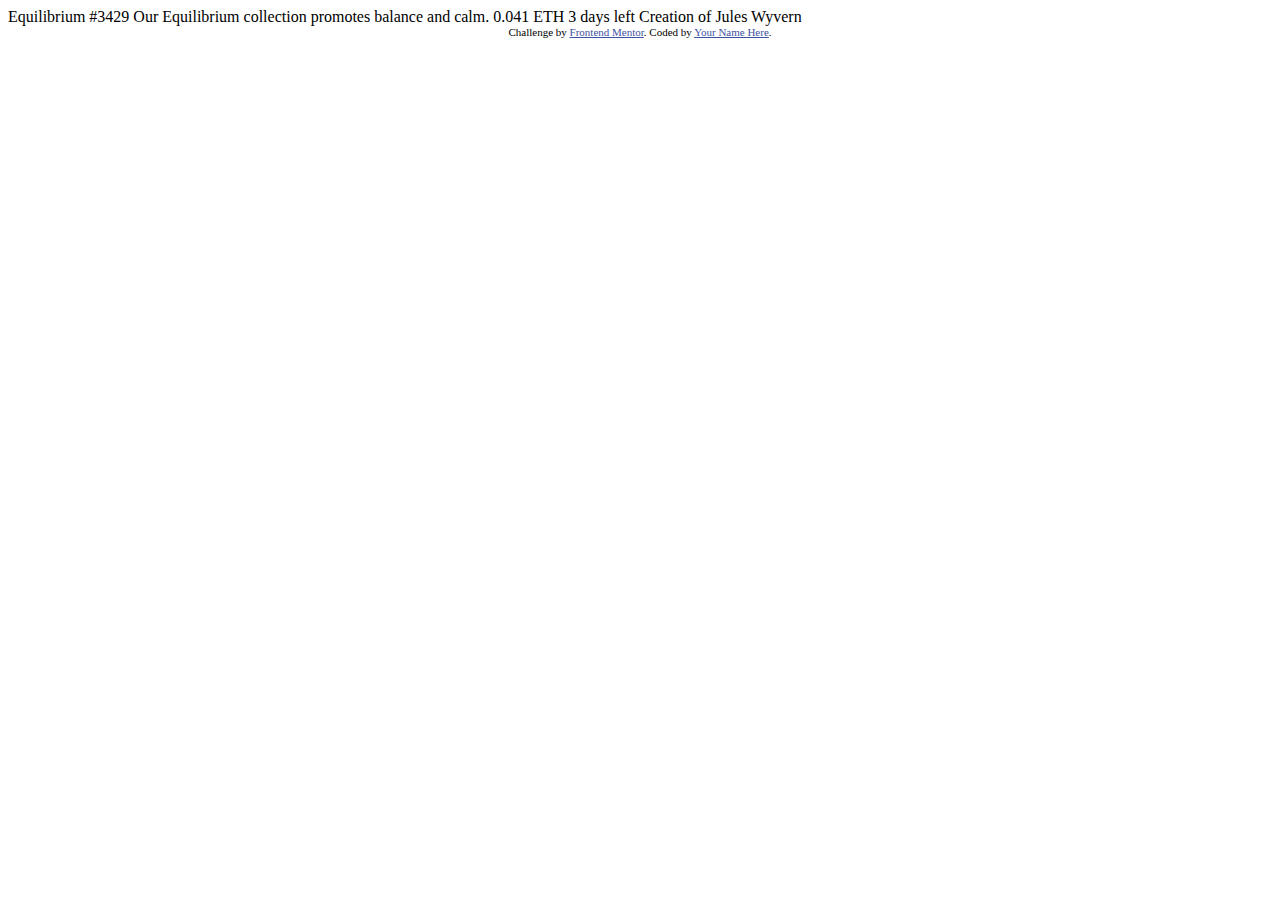
==== nft-preview-card-component-main/index.html @ 29844b36 "Copy of NFT-PREVIEW-CARD-STARTER" ====
<!DOCTYPE html>
<html lang="en">
<head>
  <meta charset="UTF-8">
  <meta name="viewport" content="width=device-width, initial-scale=1.0"> <!-- displays site properly based on user's device -->

  <link rel="icon" type="image/png" sizes="32x32" href="./images/favicon-32x32.png">
  
  <title>Frontend Mentor | NFT preview card component</title>

  <!-- Feel free to remove these styles or customise in your own stylesheet 👍 -->
  <style>
    .attribution { font-size: 11px; text-align: center; }
    .attribution a { color: hsl(228, 45%, 44%); }
  </style>
</head>
<body>

  Equilibrium #3429

  Our Equilibrium collection promotes balance and calm.

  0.041 ETH
  3 days left
  
  Creation of Jules Wyvern

  <div class="attribution">
    Challenge by <a href="https://www.frontendmentor.io?ref=challenge" target="_blank">Frontend Mentor</a>. 
    Coded by <a href="#">Your Name Here</a>.
  </div>
</body>
</html>
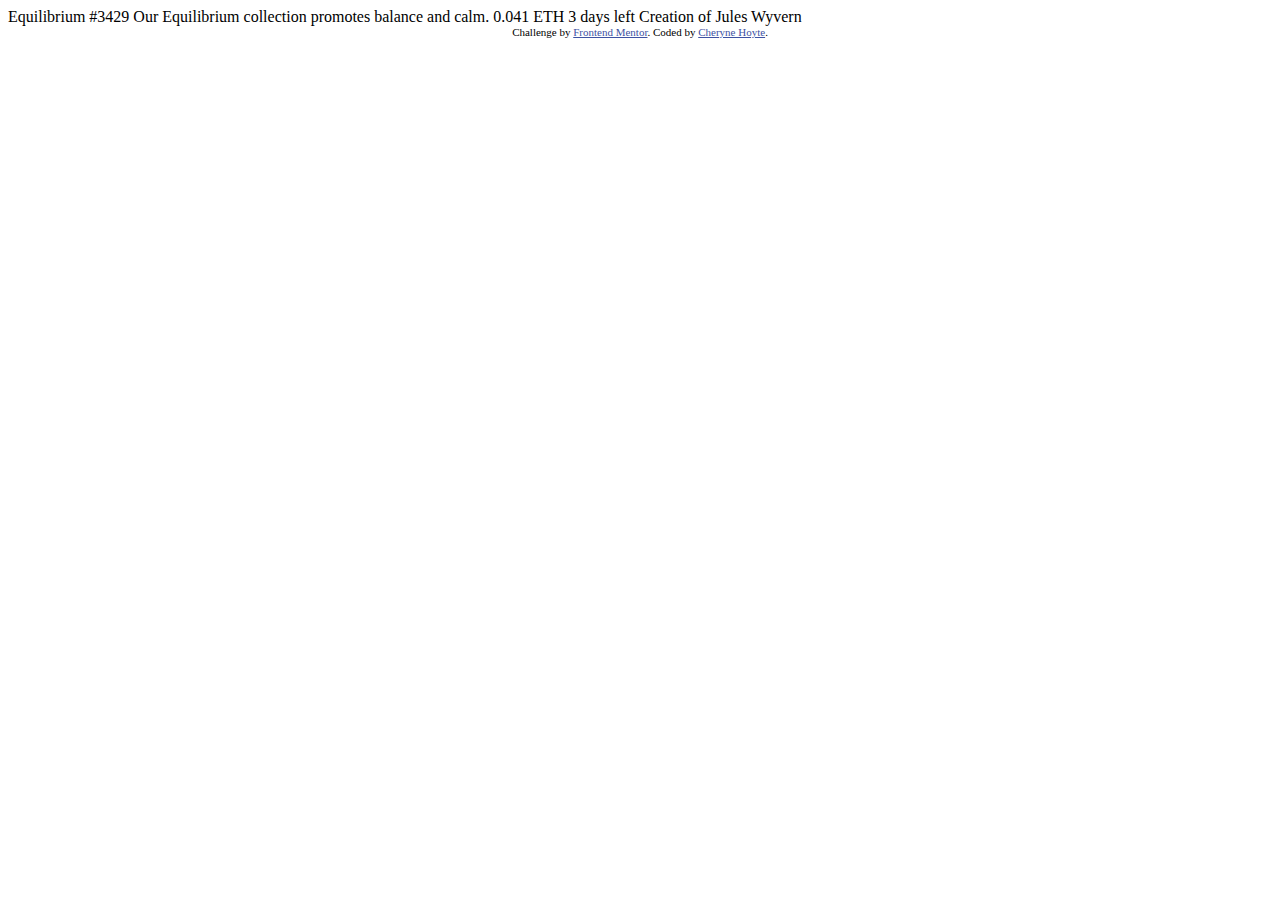
==== commit 77949d7d: "huh?" ====
--- a/nft-preview-card-component-main/index.html
+++ b/nft-preview-card-component-main/index.html
@@ -5,6 +5,7 @@
   <meta name="viewport" content="width=device-width, initial-scale=1.0"> <!-- displays site properly based on user's device -->
 
   <link rel="icon" type="image/png" sizes="32x32" href="./images/favicon-32x32.png">
+  <link rel="stylesheet" type="text/css" href="style.css">
   
   <title>Frontend Mentor | NFT preview card component</title>
 
@@ -27,7 +28,7 @@
 
   <div class="attribution">
     Challenge by <a href="https://www.frontendmentor.io?ref=challenge" target="_blank">Frontend Mentor</a>. 
-    Coded by <a href="#">Your Name Here</a>.
+    Coded by <a href="#">Cheryne Hoyte</a>.
   </div>
 </body>
 </html>--- a/nft-preview-card-component-main/style.css
+++ b/nft-preview-card-component-main/style.css
@@ -0,0 +1,3 @@
+body {
+	
+}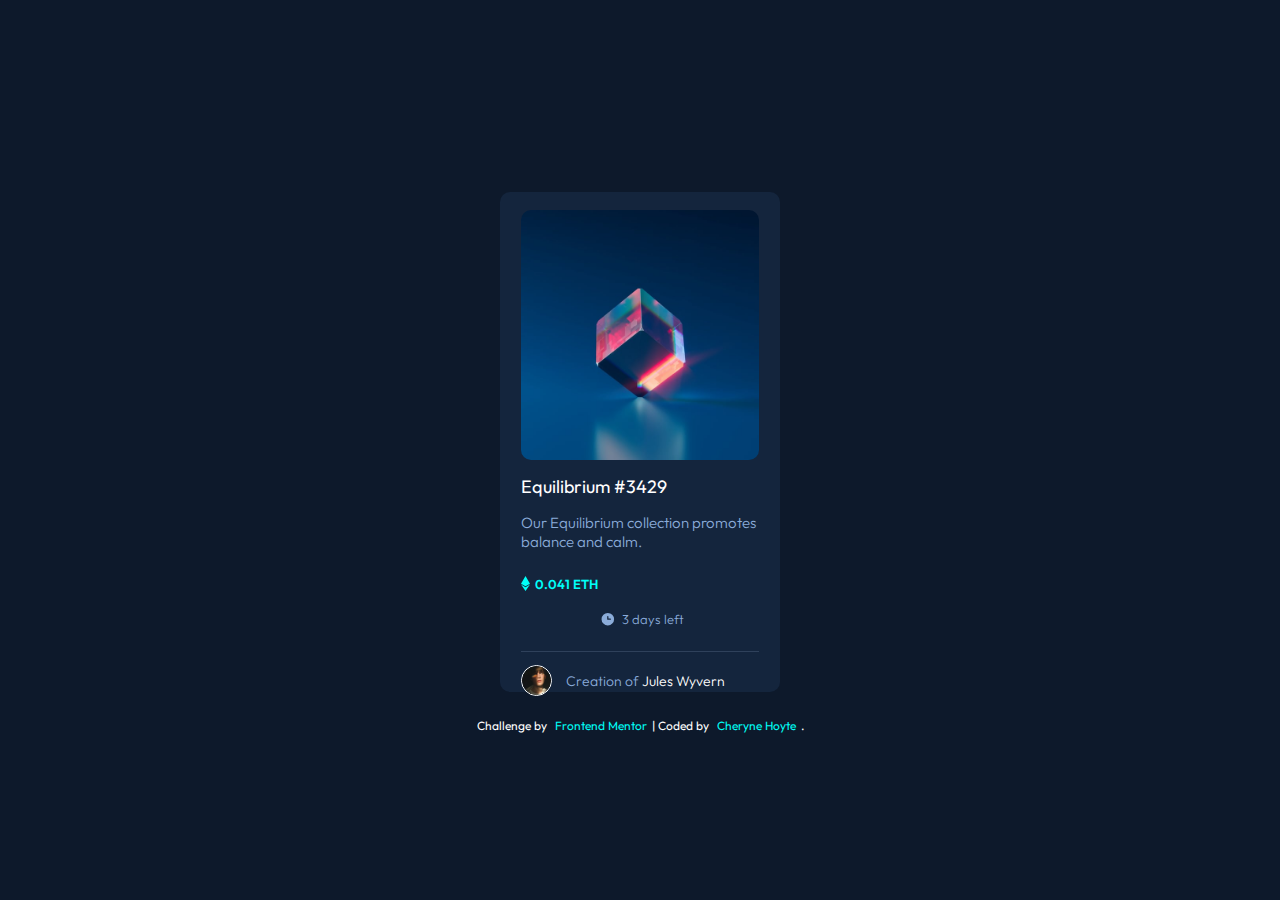
==== commit 2b858c07: "full project" ====
--- a/nft-preview-card-component-main/index.html
+++ b/nft-preview-card-component-main/index.html
@@ -6,29 +6,51 @@
 
   <link rel="icon" type="image/png" sizes="32x32" href="./images/favicon-32x32.png">
   <link rel="stylesheet" type="text/css" href="style.css">
-  
+  <link rel="preconnect" href="https://fonts.googleapis.com">
+  <link rel="preconnect" href="https://fonts.gstatic.com" crossorigin>
+  <link href="https://fonts.googleapis.com/css2?family=Outfit:wght@300;400;600&family=Saira+Condensed:wght@300;700&display=swap" rel="stylesheet">
+
   <title>Frontend Mentor | NFT preview card component</title>
 
   <!-- Feel free to remove these styles or customise in your own stylesheet 👍 -->
-  <style>
-    .attribution { font-size: 11px; text-align: center; }
-    .attribution a { color: hsl(228, 45%, 44%); }
-  </style>
+  
 </head>
 <body>
+  <div class="overlay">
+    <div class="content">
+      <div class="img">
+        <a href="#"><img src="images/image-equilibrium.jpg" width="200px" height="200px" class="round"></a>
+      </div>
 
-  Equilibrium #3429
+      <!-- <div class="eye">
+        <img src="images/icon-view.svg">
+      </div> -->
 
-  Our Equilibrium collection promotes balance and calm.
+      <div class="info">
+        <div id="header"><a href="#">Equilibrium #3429</a></div>
 
-  0.041 ETH
-  3 days left
-  
-  Creation of Jules Wyvern
+        <div class="para color">Our Equilibrium collection promotes balance and calm.</div>
 
-  <div class="attribution">
-    Challenge by <a href="https://www.frontendmentor.io?ref=challenge" target="_blank">Frontend Mentor</a>. 
-    Coded by <a href="#">Cheryne Hoyte</a>.
+        <div class="stats">
+          <div id="currency"><img src="images/icon-ethereum.svg" class="icon">0.041 ETH</div>
+        
+          <div id="days" class="color"><img src="images/icon-clock.svg" class="icon">3 days left</div>
+        </div>
+        
+        <hr id="hr">
+        <div>
+          <img src="images/image-avatar.png" class="avatar">
+          <div id="creation"><span class="color">Creation of</span> <a href="#">Jules Wyvern</a></div>
+        </div>
+      </div>
+    </div>
+  </div>
+
+  <div id="attribution">
+    <p>
+      Challenge by <a href="https://www.frontendmentor.io?ref=challenge" target="_blank" class="source">Frontend Mentor</a>| 
+      Coded by <a href="#" class="source">Cheryne Hoyte</a>.
+    </p>
   </div>
 </body>
 </html>--- a/nft-preview-card-component-main/style.css
+++ b/nft-preview-card-component-main/style.css
@@ -1,3 +1,166 @@
+  * {
+	box-sizing: border-box;
+}
+
+
 body {
-	
-}+	color: white;
+	background-color: hsl(217, 54%, 11%);
+	font-family: 'Outfit', sans-serif;
+	/*font-family: 'Saira Condensed', sans-serif;*/
+	margin: 0;
+	padding: 0;
+}
+
+#attribution {
+	font-size: 12px; 
+	text-align: center; 
+} /* I want this to act as a footer */
+
+#attribution a { 
+	color: hsl(178, 100%, 50%);
+	text-decoration: none;
+	border: 1px solid none;
+	padding: 5px;
+}
+
+#attribution a:hover {
+	border: 1px solid hsl(178, 100%, 50%);
+	border-radius: 10px;
+	padding: 4px;
+}
+
+#attribution > p {
+	margin-top: -13%;
+}
+
+/*.source {
+	text-decoration: none;
+}*/
+
+.overlay {
+	width: 280px;
+  	margin: 15% auto;
+  	height: 500px;
+  	background-color: hsl(216, 50%, 16%);
+  	border-radius: 10px;
+}
+
+	/***** image *****/
+img {
+	display: block;
+  	margin-left: auto;
+  	margin-right: auto;
+  	width: 85%; 
+  	height: 250px;
+  	/*padding-top: 20px;*/
+}
+
+.img {
+	padding-top: 18px;
+}
+
+img.round {
+	border-radius: 10px;
+}
+
+.info {
+	margin: 0 21px;
+}
+
+	/******* header *******/
+#header {
+	margin: 15px 0px;
+	font-size: 18px;
+	font-weight: 400;
+}
+
+#header a {
+	color: white;
+	text-decoration: none;
+}
+
+#header a:hover {
+	color: hsl(178, 100%, 50%);
+}
+
+	/****** paragraph ******/
+.para {
+	font-size: 15px;
+	margin-bottom: 22px;
+	font-weight: 300;
+
+}
+
+.color {
+	color: hsl(215, 51%, 70%);
+}
+
+#hr {
+	height: 1px;
+	background-color: hsl(215, 32%, 27%);
+	border: none;
+}
+
+	/******* Creation tag *******/
+
+#creation, hr {
+	/*clear: both*/;
+}
+
+#creation a {
+	color: white;
+	text-decoration: none;
+}
+
+#creation a:hover {
+	color: hsl(178, 100%, 50%);
+}
+
+#creation {
+	font-size: 14px;
+	font-weight: 300;
+	float: left;
+	margin: 12px 10px 10px 14px;
+}
+
+.avatar {
+	width: 13%;
+	height: 13%;
+	border: 1px solid white;
+	border-radius: 50%;
+	float: left;
+	margin-top: 5px;
+}
+
+	/***** ICONS *****/
+#days .icon {
+	float: left;
+	margin-right: 6px;
+	width: 16px;
+	height: 16px;
+} 
+
+#currency .icon {
+	float: left;
+	margin-right: 5px;
+	width: 9px;
+	height: 15px;
+}
+
+#currency, #days {
+	font-weight: 300;
+	font-size: 13px;
+	display: inline-block;
+	margin-bottom: 16px;
+	/*width: 100px;*/
+}
+
+#days {
+	margin-left: 79px;
+}
+
+#currency {
+	color: hsl(178, 100%, 50%);
+	font-weight: 600;
+}
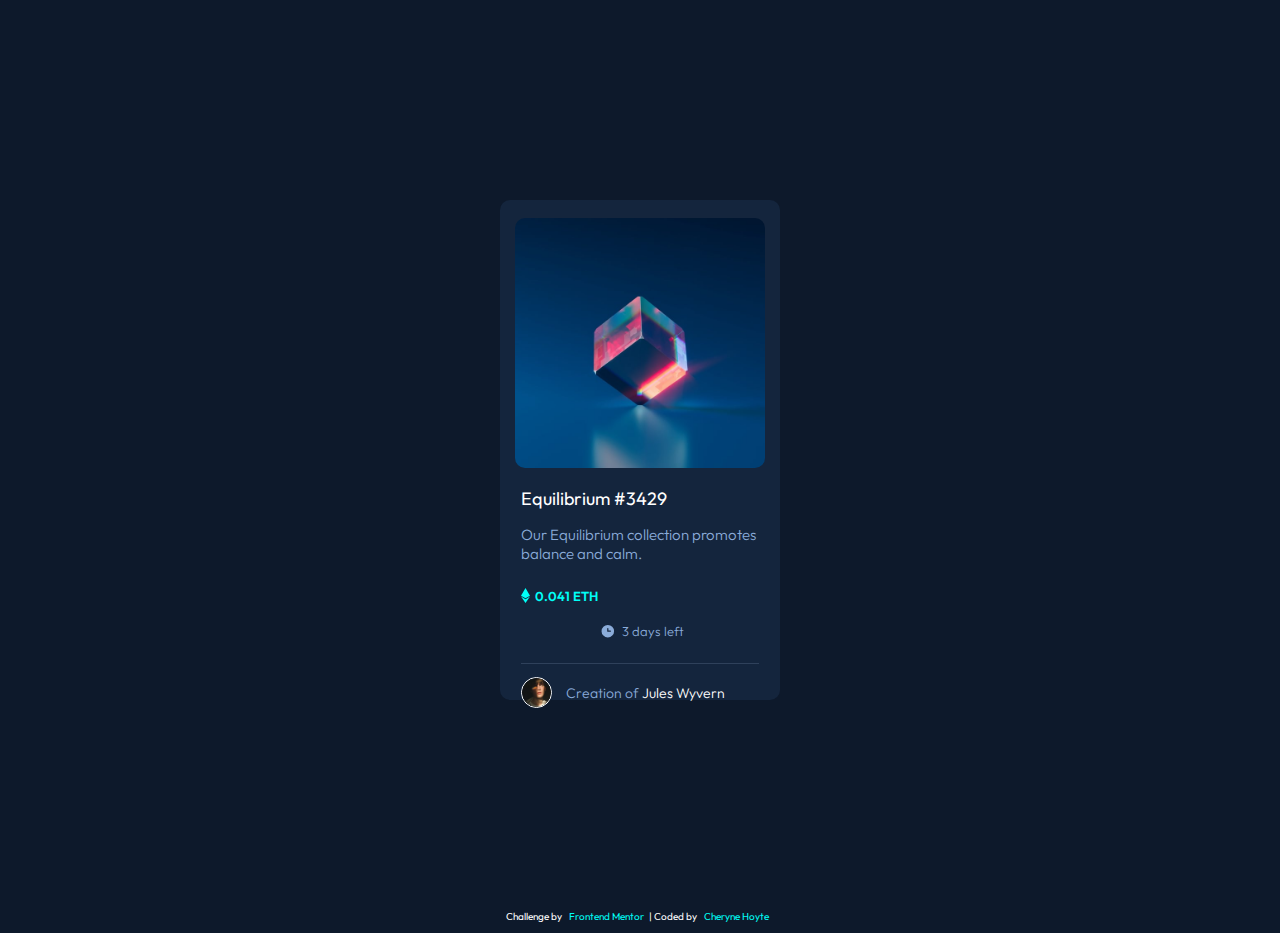
==== commit 1127a260: "update" ====
--- a/nft-preview-card-component-main/index.html
+++ b/nft-preview-card-component-main/index.html
@@ -11,46 +11,47 @@
   <link href="https://fonts.googleapis.com/css2?family=Outfit:wght@300;400;600&family=Saira+Condensed:wght@300;700&display=swap" rel="stylesheet">
 
   <title>Frontend Mentor | NFT preview card component</title>
-
-  <!-- Feel free to remove these styles or customise in your own stylesheet 👍 -->
   
 </head>
 <body>
-  <div class="overlay">
-    <div class="content">
-      <div class="img">
-        <a href="#"><img src="images/image-equilibrium.jpg" width="200px" height="200px" class="round"></a>
-      </div>
+    <div class="container">
+      <div class="overlay">
+        <div class="content">
+          <div class="parent">
+            <a href="#" class="round">
+              
+              <img src="images/icon-view.svg" class="svg">
+              <img src="images/image-equilibrium.jpg" class="size">
+                     
+            </a>
+          </div>
 
-      <!-- <div class="eye">
-        <img src="images/icon-view.svg">
-      </div> -->
+          <div class="info">
+            <div id="header"><a href="#">Equilibrium #3429</a></div>
 
-      <div class="info">
-        <div id="header"><a href="#">Equilibrium #3429</a></div>
+            <div class="para color">Our Equilibrium collection promotes balance and calm.</div>
 
-        <div class="para color">Our Equilibrium collection promotes balance and calm.</div>
-
-        <div class="stats">
-          <div id="currency"><img src="images/icon-ethereum.svg" class="icon">0.041 ETH</div>
-        
-          <div id="days" class="color"><img src="images/icon-clock.svg" class="icon">3 days left</div>
+            <div class="stats">
+              <div id="currency"><img src="images/icon-ethereum.svg" class="icon">0.041 ETH</div>
+            
+              <div id="days" class="color"><img src="images/icon-clock.svg" class="icon">3 days left</div>
+            </div>
+            
+            <hr class="hr">
+            <div>
+              <img src="images/image-avatar.png" class="avatar">
+              <div id="creation"><span class="color">Creation of</span> <a href="#">Jules Wyvern</a></div>
+            </div>
+          </div>
         </div>
-        
-        <hr id="hr">
-        <div>
-          <img src="images/image-avatar.png" class="avatar">
-          <div id="creation"><span class="color">Creation of</span> <a href="#">Jules Wyvern</a></div>
-        </div>
-      </div>
+      </div>      
     </div>
-  </div>
-
-  <div id="attribution">
-    <p>
-      Challenge by <a href="https://www.frontendmentor.io?ref=challenge" target="_blank" class="source">Frontend Mentor</a>| 
-      Coded by <a href="#" class="source">Cheryne Hoyte</a>.
-    </p>
-  </div>
+  
+    <div id="attribution">
+      <p>
+        Challenge by <a href="https://www.frontendmentor.io?ref=challenge" target="_blank">Frontend Mentor</a>| 
+        Coded by <a href="#">Cheryne Hoyte</a>
+      </p>
+    </div> 
 </body>
-</html>+</html>
--- a/nft-preview-card-component-main/style.css
+++ b/nft-preview-card-component-main/style.css
@@ -1,21 +1,21 @@
-  * {
+* {
 	box-sizing: border-box;
 }
-
 
 body {
 	color: white;
 	background-color: hsl(217, 54%, 11%);
 	font-family: 'Outfit', sans-serif;
-	/*font-family: 'Saira Condensed', sans-serif;*/
 	margin: 0;
 	padding: 0;
 }
 
+/**************** CODED BY ****************/
+
 #attribution {
-	font-size: 12px; 
+	font-size: 10px; 
 	text-align: center; 
-} /* I want this to act as a footer */
+} 
 
 #attribution a { 
 	color: hsl(178, 100%, 50%);
@@ -28,47 +28,60 @@
 	border: 1px solid hsl(178, 100%, 50%);
 	border-radius: 10px;
 	padding: 4px;
+	background-color: hsl(178, 100%, 50%);
+	color: hsl(217, 54%, 11%);
+	opacity: 0.75;
 }
 
-#attribution > p {
-	margin-top: -13%;
+/******************* CARD ***************/
+
+.container {
+	display: flex;
+	justify-content: space-around;
+	align-items: center;
+	height: 100vh;
 }
-
-/*.source {
-	text-decoration: none;
-}*/
+	
 
 .overlay {
 	width: 280px;
-  	margin: 15% auto;
   	height: 500px;
   	background-color: hsl(216, 50%, 16%);
   	border-radius: 10px;
 }
 
-	/***** image *****/
-img {
-	display: block;
-  	margin-left: auto;
-  	margin-right: auto;
-  	width: 85%; 
-  	height: 250px;
-  	/*padding-top: 20px;*/
+/***************** IMAGE ****************/
+
+.svg {
+	position: absolute;
+	opacity: 0;
 }
 
-.img {
+.svg:hover {
+	opacity: 0.8;
+	background: hsla(178, 100%, 50%, 0.568);
+}
+
+.parent {
 	padding-top: 18px;
 }
 
-img.round {
+.round img {
+	margin: 0 15px; 
+  	height: 250px;
 	border-radius: 10px;
+}
+
+.size {
+	width: auto;
 }
 
 .info {
 	margin: 0 21px;
 }
 
-	/******* header *******/
+/****************** HEADER *****************/
+
 #header {
 	margin: 15px 0px;
 	font-size: 18px;
@@ -84,7 +97,8 @@
 	color: hsl(178, 100%, 50%);
 }
 
-	/****** paragraph ******/
+/***************** PARAGRAPH ************/
+
 .para {
 	font-size: 15px;
 	margin-bottom: 22px;
@@ -96,17 +110,13 @@
 	color: hsl(215, 51%, 70%);
 }
 
-#hr {
+.hr {
 	height: 1px;
 	background-color: hsl(215, 32%, 27%);
 	border: none;
 }
 
-	/******* Creation tag *******/
-
-#creation, hr {
-	/*clear: both*/;
-}
+/****************** CREATION TAG *************/
 
 #creation a {
 	color: white;
@@ -121,7 +131,7 @@
 	font-size: 14px;
 	font-weight: 300;
 	float: left;
-	margin: 12px 10px 10px 14px;
+	margin: 12px 10px 0px 14px;
 }
 
 .avatar {
@@ -133,7 +143,8 @@
 	margin-top: 5px;
 }
 
-	/***** ICONS *****/
+/**************** ICONS ******************/
+
 #days .icon {
 	float: left;
 	margin-right: 6px;
@@ -153,7 +164,6 @@
 	font-size: 13px;
 	display: inline-block;
 	margin-bottom: 16px;
-	/*width: 100px;*/
 }
 
 #days {
